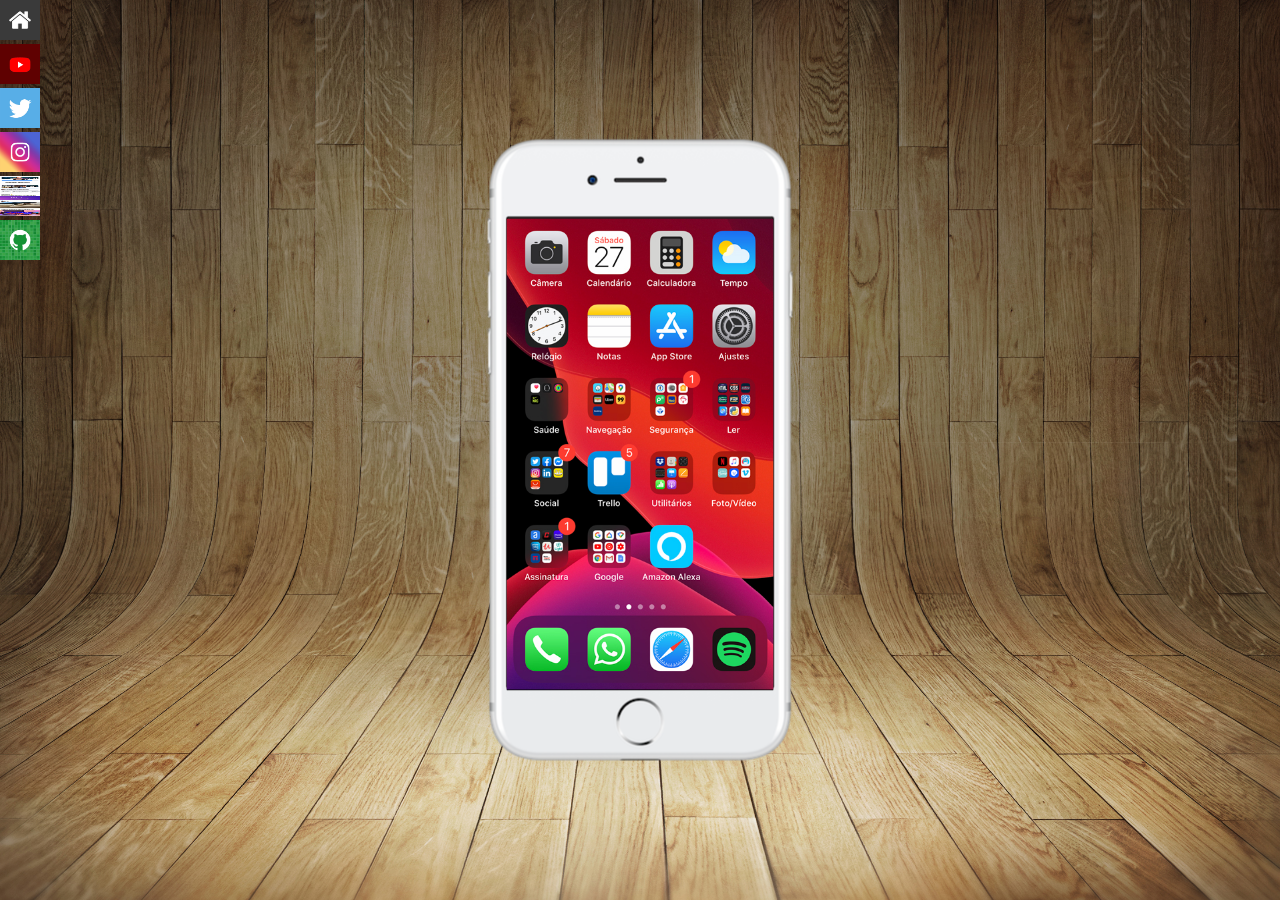
==== index.html @ f5f6319e "inicio projeto-social" ====
<!DOCTYPE html>
<html lang="pt-br">
<head>
    <meta charset="UTF-8">
    <meta name="viewport" content="width=device-width, initial-scale=1.0">
    <title>Projeto redes sociais</title>
    <link rel="stylesheet" href="style.css">
    <link rel="shortcut icon" href="favicon.ico" type="image/x-icon">
</head>
<body>
    <main>
        <section id="telefone">
<iframe name="tela" src="home.html" frameborder="0" id="tela"> Ifelizmente seu navegador não é compativel com esse recurso</iframe>

        </section>
        <section id="redes-sociais">
<ul>
    
    
    <li><a href="home.html" 
        ><img src="imagens/logo-home.jpg" alt=""></a></li>
    <li><a href="youtube.html" target="tela"><img src="imagens/logo-youtube.jpg" alt=""></a>
<li><a href="twitter.html"><img src="imagens/logo-twitter.jpg" alt=""></a></li>
<li><a href="instagram.html"><img src="imagens/logo-instagram.jpg" alt=""></a></li>
<li><a href="facebook.html"><img src="imagens/tela-facebook.jpg" alt=""></a></li>
<li><a href="github.html"><img src="imagens/logo-github.jpg" alt=""></a></li>

</ul>

        </section>
    </main>
</body>
</html>
---- style.css ----
@charset "UTF-8";
* {margin: 0px;
    padding: 0px;
    font-family: Arial, Helvetica, sans-serif;

}
html, body{
    height: 100vh;
    width: 100vw;
    background-color: rgb(255, 255, 255);
}
body{
    background: url(imagens/fundo-madeira.jpg) no-repeat top center; background-size: cover;
    background-attachment: fixed;
}
main{
    height: 100vh;
    position: relative;

}
#telefone{
    height: 627px;
    width: 311px;
    position: absolute;
    top: 50%;
    left: 50%;
    transform: translate(-50%, -50%);
    background: url(imagens/frame-iphone.png) no-repeat;
    
}






iframe#tela{
    
    position: relative;
    top: 82px;
    left: 22px;
    width: 267px;
    height: 472px;
}
img{
    width: 40px;
    height: 40px;
    
}
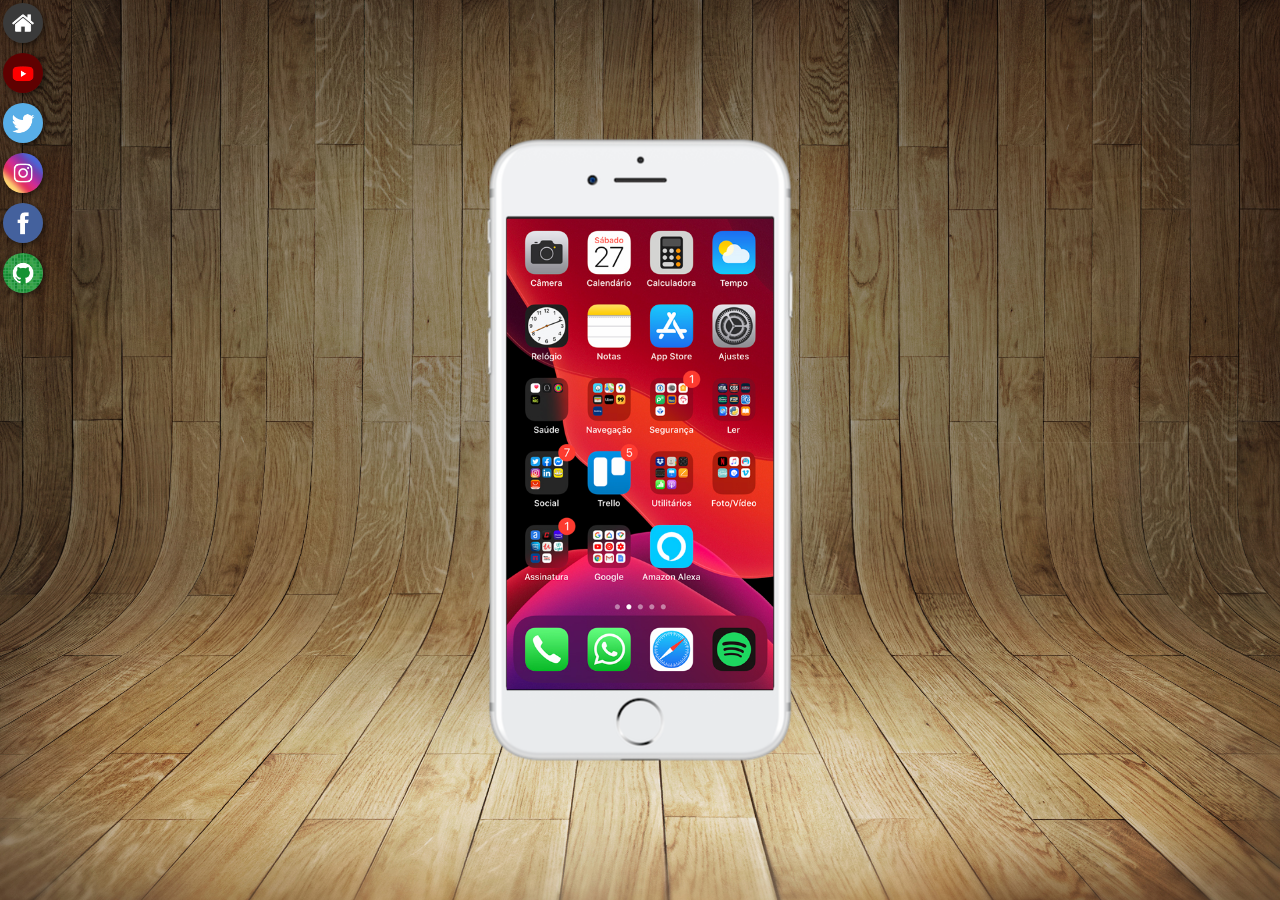
==== commit e75f5b81: "conclui os botões e a pag do youtube" ====
--- a/index.html
+++ b/index.html
@@ -10,22 +10,26 @@
 <body>
     <main>
         <section id="telefone">
-<iframe name="tela" src="home.html" frameborder="0" id="tela"> Ifelizmente seu navegador não é compativel com esse recurso</iframe>
+<iframe name="tela1" src="home.html" frameborder="0" id="tela"> Ifelizmente seu navegador não é compativel com esse recurso</iframe>
 
         </section>
         <section id="redes-sociais">
-<ul>
+
     
     
-    <li><a href="home.html" 
-        ><img src="imagens/logo-home.jpg" alt=""></a></li>
-    <li><a href="youtube.html" target="tela"><img src="imagens/logo-youtube.jpg" alt=""></a>
-<li><a href="twitter.html"><img src="imagens/logo-twitter.jpg" alt=""></a></li>
-<li><a href="instagram.html"><img src="imagens/logo-instagram.jpg" alt=""></a></li>
-<li><a href="facebook.html"><img src="imagens/tela-facebook.jpg" alt=""></a></li>
-<li><a href="github.html"><img src="imagens/logo-github.jpg" alt=""></a></li>
+ <a href="home.html"><img src="imagens/logo-home.jpg" alt="home" target="tela1"></a> <br>
 
-</ul>
+ <a href="youtube.html" target="tela1"><img src="imagens/logo-youtube.jpg" alt=""></a> <br>
+
+<a href="twitter.html"><img src="imagens/logo-twitter.jpg" alt=""  target="tela1"></a> <br>
+
+<a href="instagram.html"><img src="imagens/logo-instagram.jpg" alt=""  target="tela1"></a> <br>
+
+<a href="facebook.html"><img src="imagens/logo-facebook.jpg" alt="" target="tela1"></a> <br>
+
+<a href="github.html"><img src="imagens/logo-github.jpg" alt="" target="tela1"></a>
+
+
 
         </section>
     </main>
--- a/style.css
+++ b/style.css
@@ -42,8 +42,21 @@
     width: 267px;
     height: 472px;
 }
-img{
+
+    
+    
+
+section#redes-sociais img{
     width: 40px;
     height: 40px;
-    
+    border-radius: 30px;
+    box-shadow: 2px 2px 5px rgba(0, 0, 0, 0.466);
+    box-sizing: border-box;
+    margin: 3px;
+}
+section#redes-sociais img:hover{
+    border: 2px solid rgba(255, 255, 255, 0.74);
+    transform: translate(-3px -3px);
+    box-shadow: 5px 5px 8px rgba(0, 0, 0, 0.712);
+    transition: transform .5s;
 }